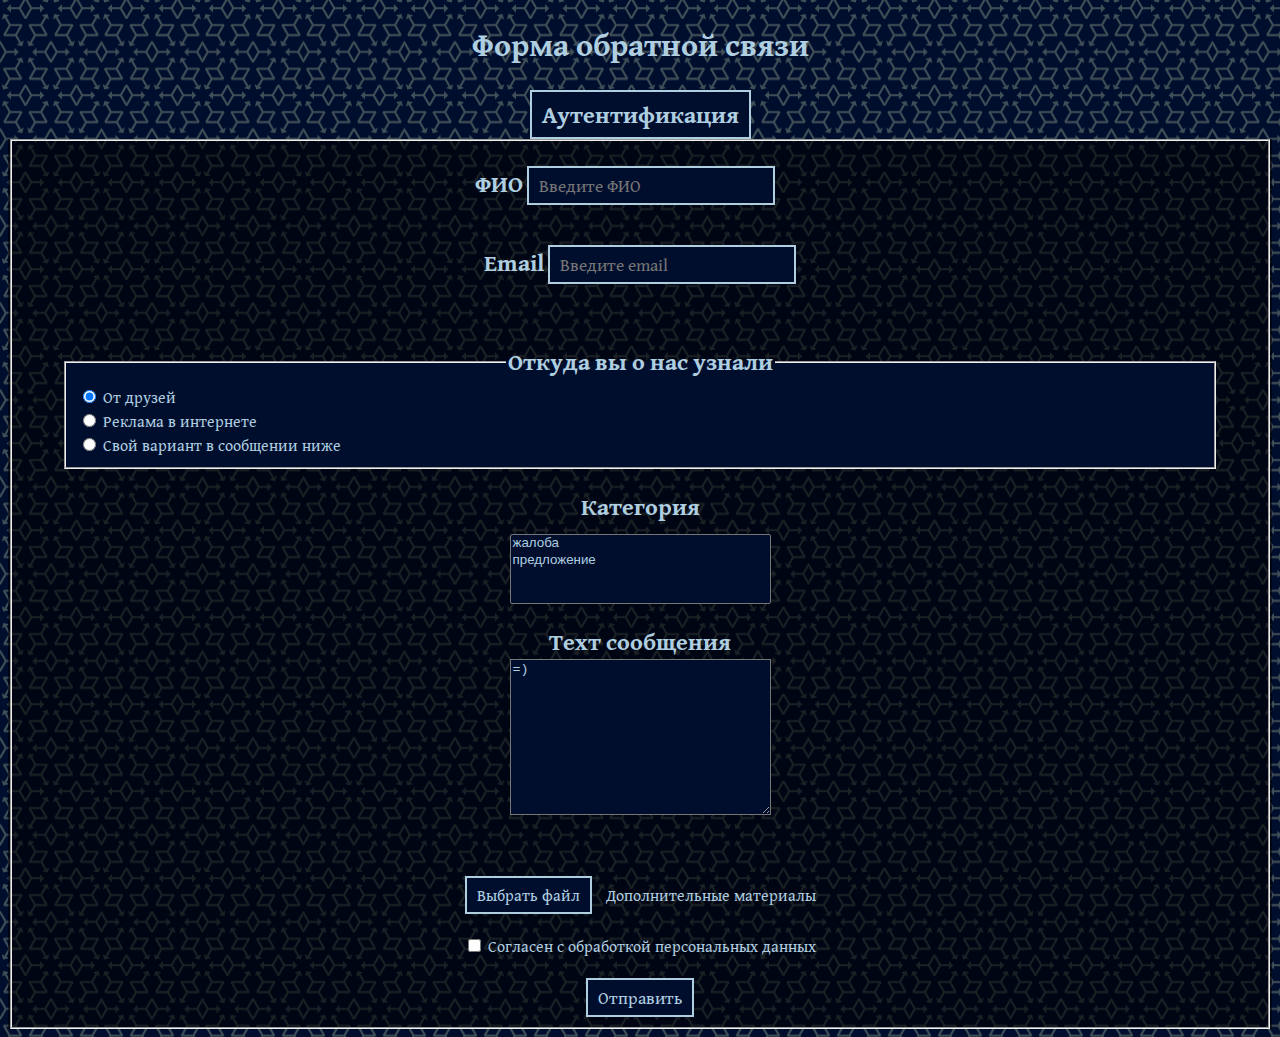
==== lab2/index.html @ 93d3e6af "add lab2" ====
﻿<!DOCTYPE html>

<html lang="en" xmlns="http://www.w3.org/1999/xhtml">
    <head>
        <meta charset="utf-8" />
        <link rel="stylesheet" href="style.css">
        <link rel="preconnect" href="https://fonts.googleapis.com">
        <link rel="preconnect" href="https://fonts.gstatic.com" crossorigin>
        <link
            href="https://fonts.googleapis.com/css2?family=Gentium+Book+Plus:wght@400;700&display=swap"
            rel="stylesheet">
        <title>Форма обратной связи</title>
    </head>
    <body>
        <main>
            <h1>Форма обратной связи</h1>
            <button class="btn">
                <a class="text-h" href="aft.html">Аутентификация</a>
            </button>
            <form method="post" action="http://httpbin.org/post">
                <fieldset class="input">
                    <div class="catigory">
                        <div>
                            <label class="text-h" for="fio">ФИО</label>
                            <input class="margin-rig btn" type="text" name="fio"
                                id="fio" placeholder="Введите ФИО" required>
                        </div>
                        <div>
                            <label class="text-h" for="email">Email</label>
                            <input class="btn" tipe="email" name="email"
                                id="email"
                                placeholder="Введите email" required>
                        </div>
                    </div>
                    <div>
                        <fieldset class="pr margin-20 block back-g">
                            <legend class="text-h">Откуда вы о нас узнали</legend>
                            <div>
                                <input type="radio" id="v1" name="sourse"
                                    value="v1"
                                    checked>
                                <label for="v1">От друзей</label>
                            </div>
                            <div>
                                <input type="radio" id="v2" name="sourse"
                                    value="v2">
                                <label for="v2">Реклама в интернете</label>
                            </div>
                            <div>
                                <input type="radio" id="v3" name="sourse"
                                    value="v3">
                                <label for="v3">Свой вариант в сообщении ниже</label>
                            </div>
                        </fieldset>
                    </div>
                    <div class="catigory">
                        <div class="catigory">
                            <label class="text-h" for="cftigory">Категория</label>
                            <select class="back-g" name="category" id="category"
                                multiple required>
                                <option value="1">жалоба</option>
                                <option value="2">предложение</option>
                            </select>
                        </div>
                        <div class="catigory">
                            <label class="text-h" for="msg">Техт сообщения</label>
                            <textarea class="back-g" name="msg" id="msg"
                                cols="30" rows="10" placeholder="Введите
                                сообщение">=)</textarea>
                        </div>
                    </div>
                    <div class="margin-0">
                        <label for="at" class="inp-file">

                            <input type="file" name="at" id="at">
                            <span class="inp-file-btn">Выбрать файл</span>
                            <label for="at">Дополнительные материалы</label>
                        </label>
                    </div>
                    <div>
                        <input type="checkbox" name="agr" id="agr" value="true"
                            required>
                        <label for="agr">Согласен с обработкой персональных
                            данных</label>

                    </div>
                    <button class="btn" type="submit">Отправить</button>
                </fieldset>
            </form>
        </main>
    </body>
</html>
---- lab2/style.css ----
body {
    font-family: 'Gentium Book Plus', serif;
    color: #afcee0;
    text-align: center;
    background-image: url(images/pattern.png);
}

div {
    margin: 20px;
}

form {
    background-color: rgba(0, 0, 0, 0.579)
}

.back-g {
    color: #afcee0;
    background-color: #000e2e;
}

.margin-0 {
    margin: 0;
}

.text-h {
    font-weight: bold;
    font-size: 1.5rem;
    text-decoration: none;
    color: #afcee0;
}

.pr div {
    text-align: left;
    margin: 0;
}

.catigory {
    display: inline-flex;
    flex-direction: column;
    margin-top: 0;
}

.catigory select {
    margin-top: 10px;
}

.margin-rig {
    margin-right: 30px;
}

.margin-20 {
    margin: 20px;
}

.btn {
    border: 2px solid #afcee0;
    padding: 5px 10px;
    font-size: 1.1rem;
    color: #afcee0;
    background-color: #000e2e;
    cursor: pointer;
    text-decoration: none;
    font-family: 'Gentium Book Plus', serif;
    ;
}

.btn a {
    size: 1rem;
}

.btn input {
    z-index: -1;
    opacity: 0;
    display: block;
}

.inp-file-btn {
    display: inline-block;
    cursor: pointer;
    outline: none;
    text-decoration: none;
    color: #afcee0;
    background-color: #000e2e;
    border: 2px solid #afcee0;
    padding: 5px 10px;
    margin-right: 10px;
}

.inp-file input[type=file] {
    z-index: -1;
    opacity: 0;
    display: block;
}
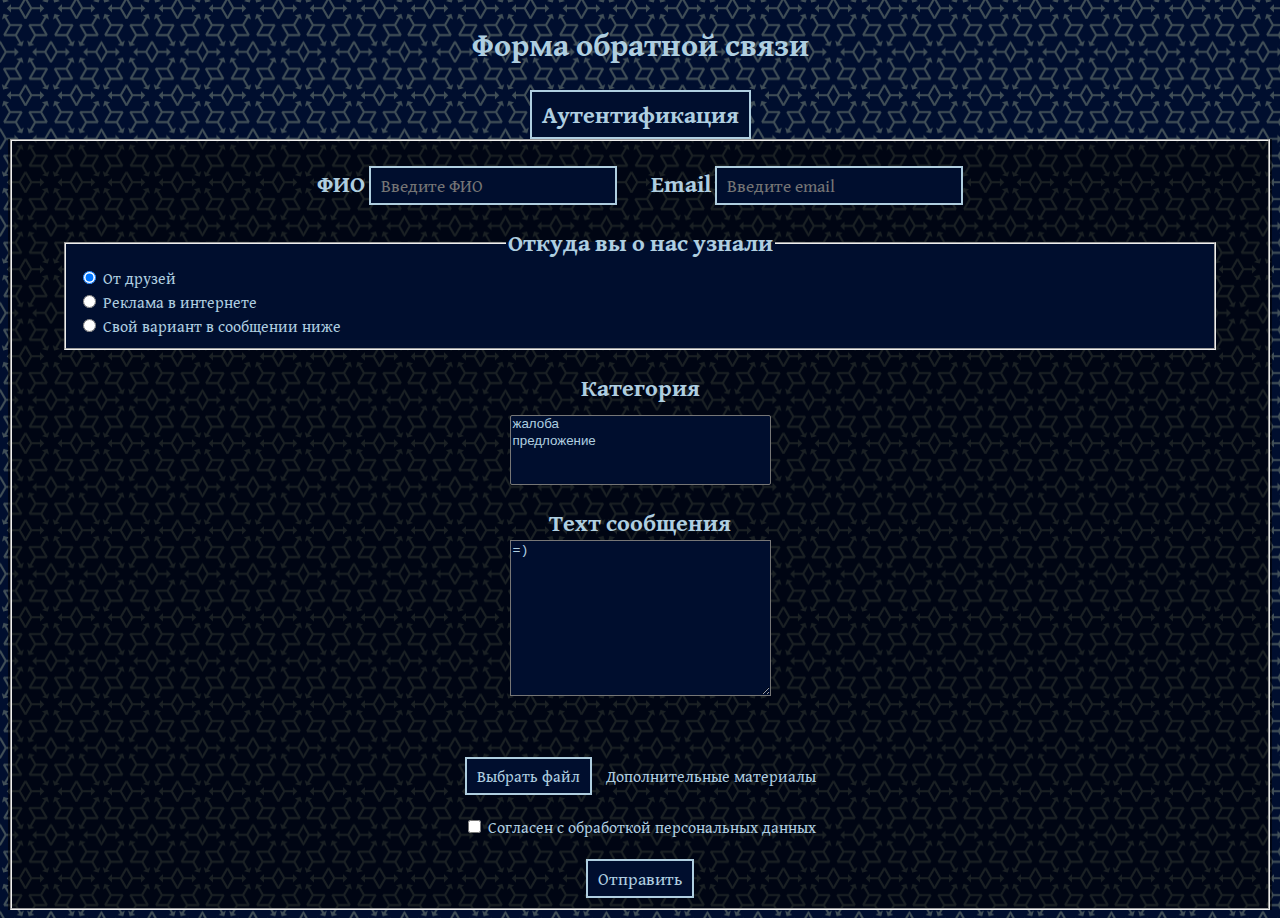
==== commit 4796866b: "Add files via upload" ====
--- a/lab2/index.html
+++ b/lab2/index.html
@@ -19,18 +19,14 @@
             </button>
             <form method="post" action="http://httpbin.org/post">
                 <fieldset class="input">
-                    <div class="catigory">
-                        <div>
-                            <label class="text-h" for="fio">ФИО</label>
-                            <input class="margin-rig btn" type="text" name="fio"
-                                id="fio" placeholder="Введите ФИО" required>
-                        </div>
-                        <div>
-                            <label class="text-h" for="email">Email</label>
-                            <input class="btn" tipe="email" name="email"
-                                id="email"
-                                placeholder="Введите email" required>
-                        </div>
+                    <div>
+                        <label class="text-h" for="fio">ФИО</label>
+                        <input class="margin-rig btn" type="text" name="fio"
+                            id="fio" placeholder="Введите ФИО" required>
+                        <label class="text-h" for="email">Email</label>
+                        <input class="btn" tipe="email" name="email"
+                            id="email"
+                            placeholder="Введите email" required>
                     </div>
                     <div>
                         <fieldset class="pr margin-20 block back-g">
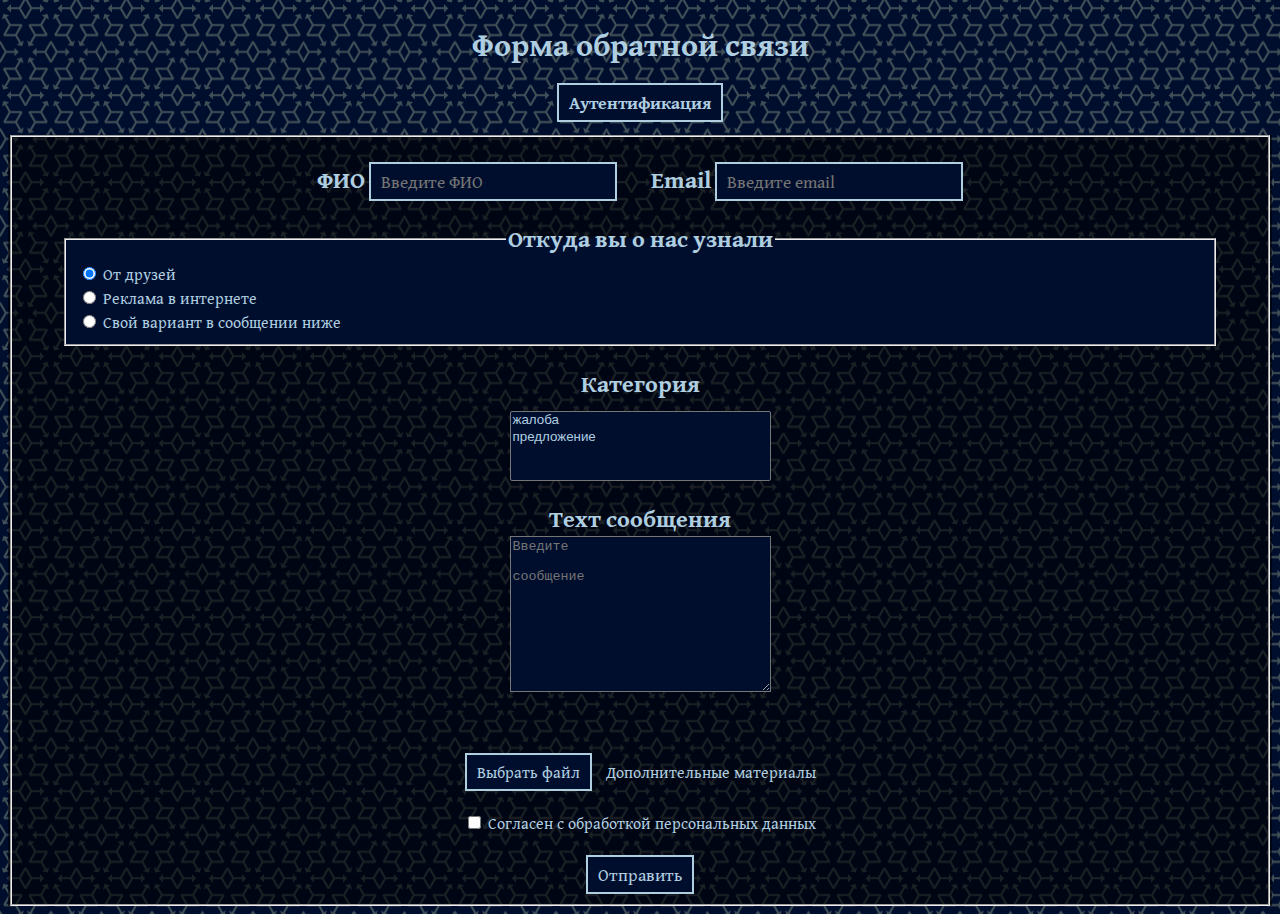
==== commit 1fbb74d2: "correction" ====
--- a/lab2/index.html
+++ b/lab2/index.html
@@ -2,7 +2,7 @@
 
 <html lang="en" xmlns="http://www.w3.org/1999/xhtml">
     <head>
-        <meta charset="utf-8" />
+        <meta charset="utf-8">
         <link rel="stylesheet" href="style.css">
         <link rel="preconnect" href="https://fonts.googleapis.com">
         <link rel="preconnect" href="https://fonts.gstatic.com" crossorigin>
@@ -14,9 +14,7 @@
     <body>
         <main>
             <h1>Форма обратной связи</h1>
-            <button class="btn">
-                <a class="text-h" href="aft.html">Аутентификация</a>
-            </button>
+            <a class="btn text-h margin-20" href="aft.html">Аутентификация</a>
             <form method="post" action="http://httpbin.org/post">
                 <fieldset class="input">
                     <div>
@@ -24,7 +22,7 @@
                         <input class="margin-rig btn" type="text" name="fio"
                             id="fio" placeholder="Введите ФИО" required>
                         <label class="text-h" for="email">Email</label>
-                        <input class="btn" tipe="email" name="email"
+                        <input class="btn" type="email" name="email"
                             id="email"
                             placeholder="Введите email" required>
                     </div>
@@ -51,7 +49,7 @@
                     </div>
                     <div class="catigory">
                         <div class="catigory">
-                            <label class="text-h" for="cftigory">Категория</label>
+                            <label class="text-h" for="category">Категория</label>
                             <select class="back-g" name="category" id="category"
                                 multiple required>
                                 <option value="1">жалоба</option>
@@ -62,7 +60,7 @@
                             <label class="text-h" for="msg">Техт сообщения</label>
                             <textarea class="back-g" name="msg" id="msg"
                                 cols="30" rows="10" placeholder="Введите
-                                сообщение">=)</textarea>
+                                сообщение" required></textarea>
                         </div>
                     </div>
                     <div class="margin-0">
@@ -70,7 +68,7 @@
 
                             <input type="file" name="at" id="at">
                             <span class="inp-file-btn">Выбрать файл</span>
-                            <label for="at">Дополнительные материалы</label>
+                            Дополнительные материалы
                         </label>
                     </div>
                     <div>
@@ -78,7 +76,6 @@
                             required>
                         <label for="agr">Согласен с обработкой персональных
                             данных</label>
-
                     </div>
                     <button class="btn" type="submit">Отправить</button>
                 </fieldset>
--- a/lab2/style.css
+++ b/lab2/style.css
@@ -90,4 +90,8 @@
     z-index: -1;
     opacity: 0;
     display: block;
+}
+
+.input {
+    margin-top: 20px;
 }